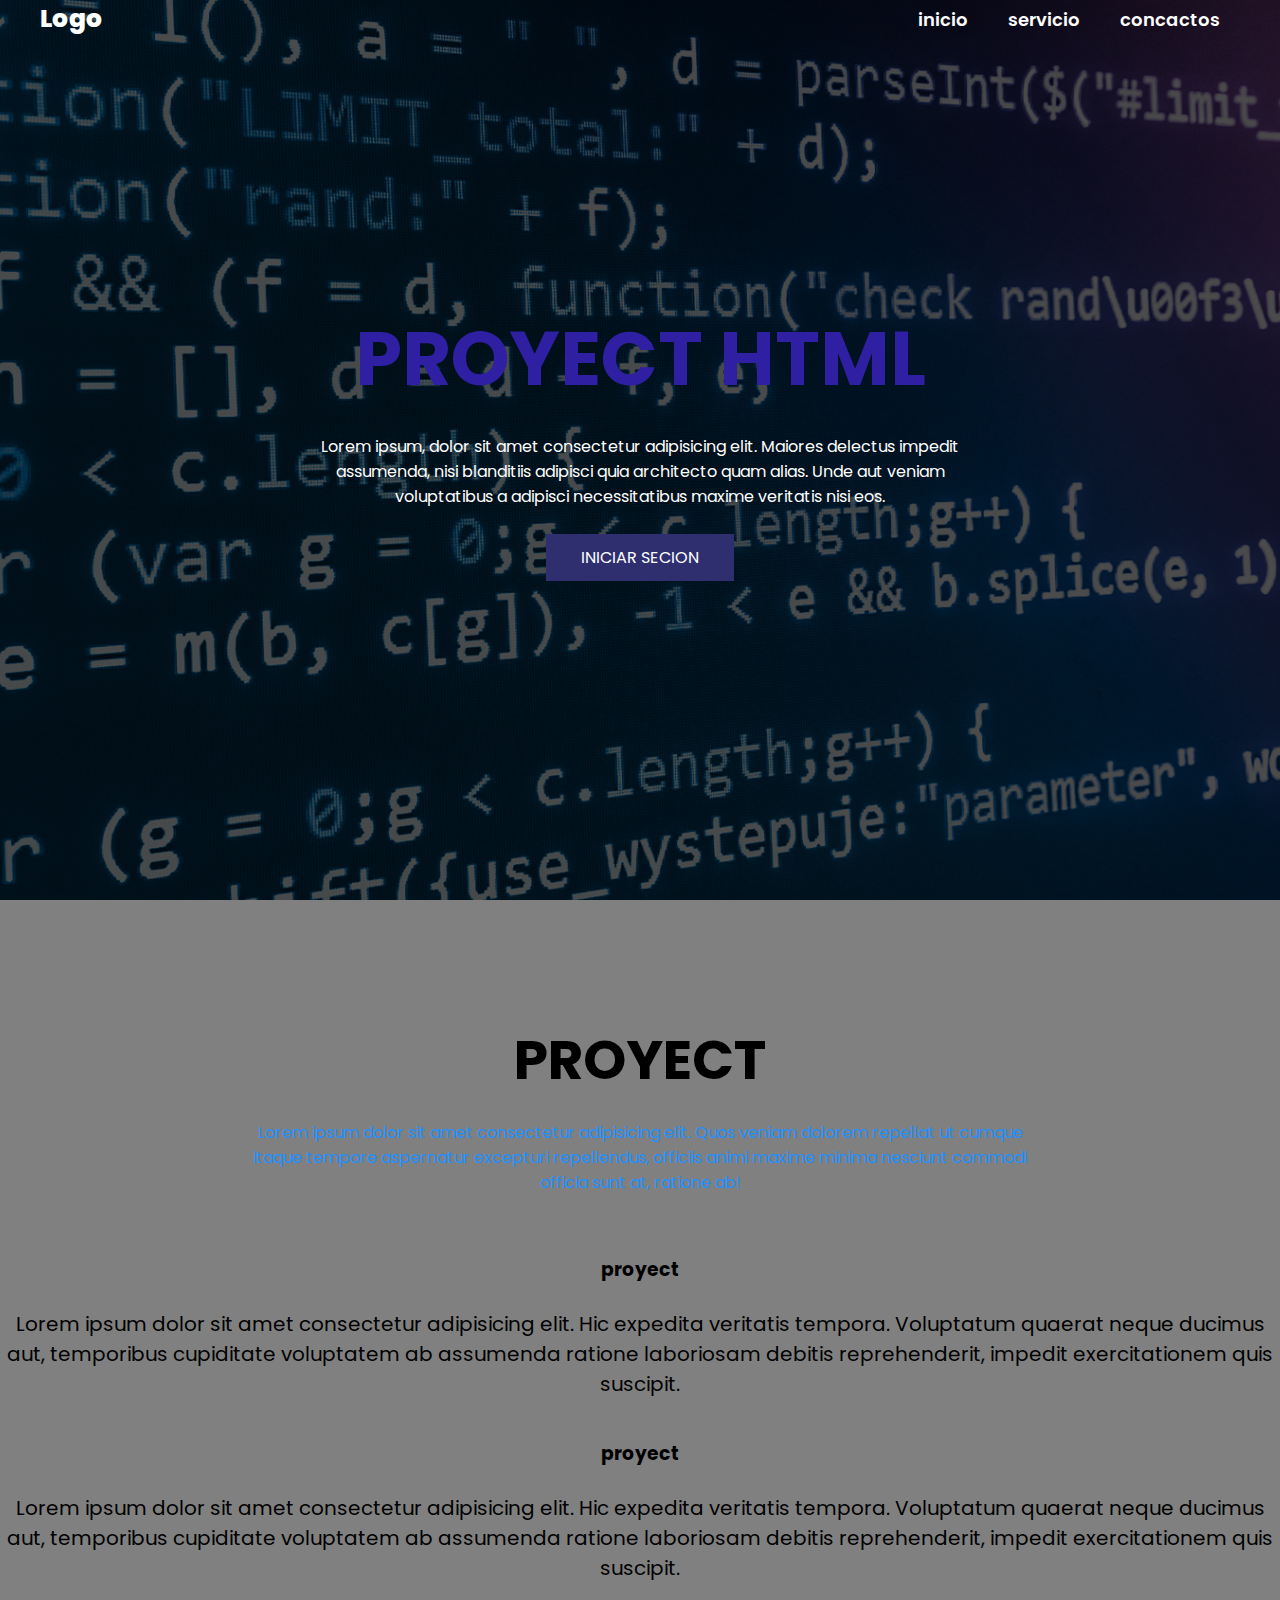
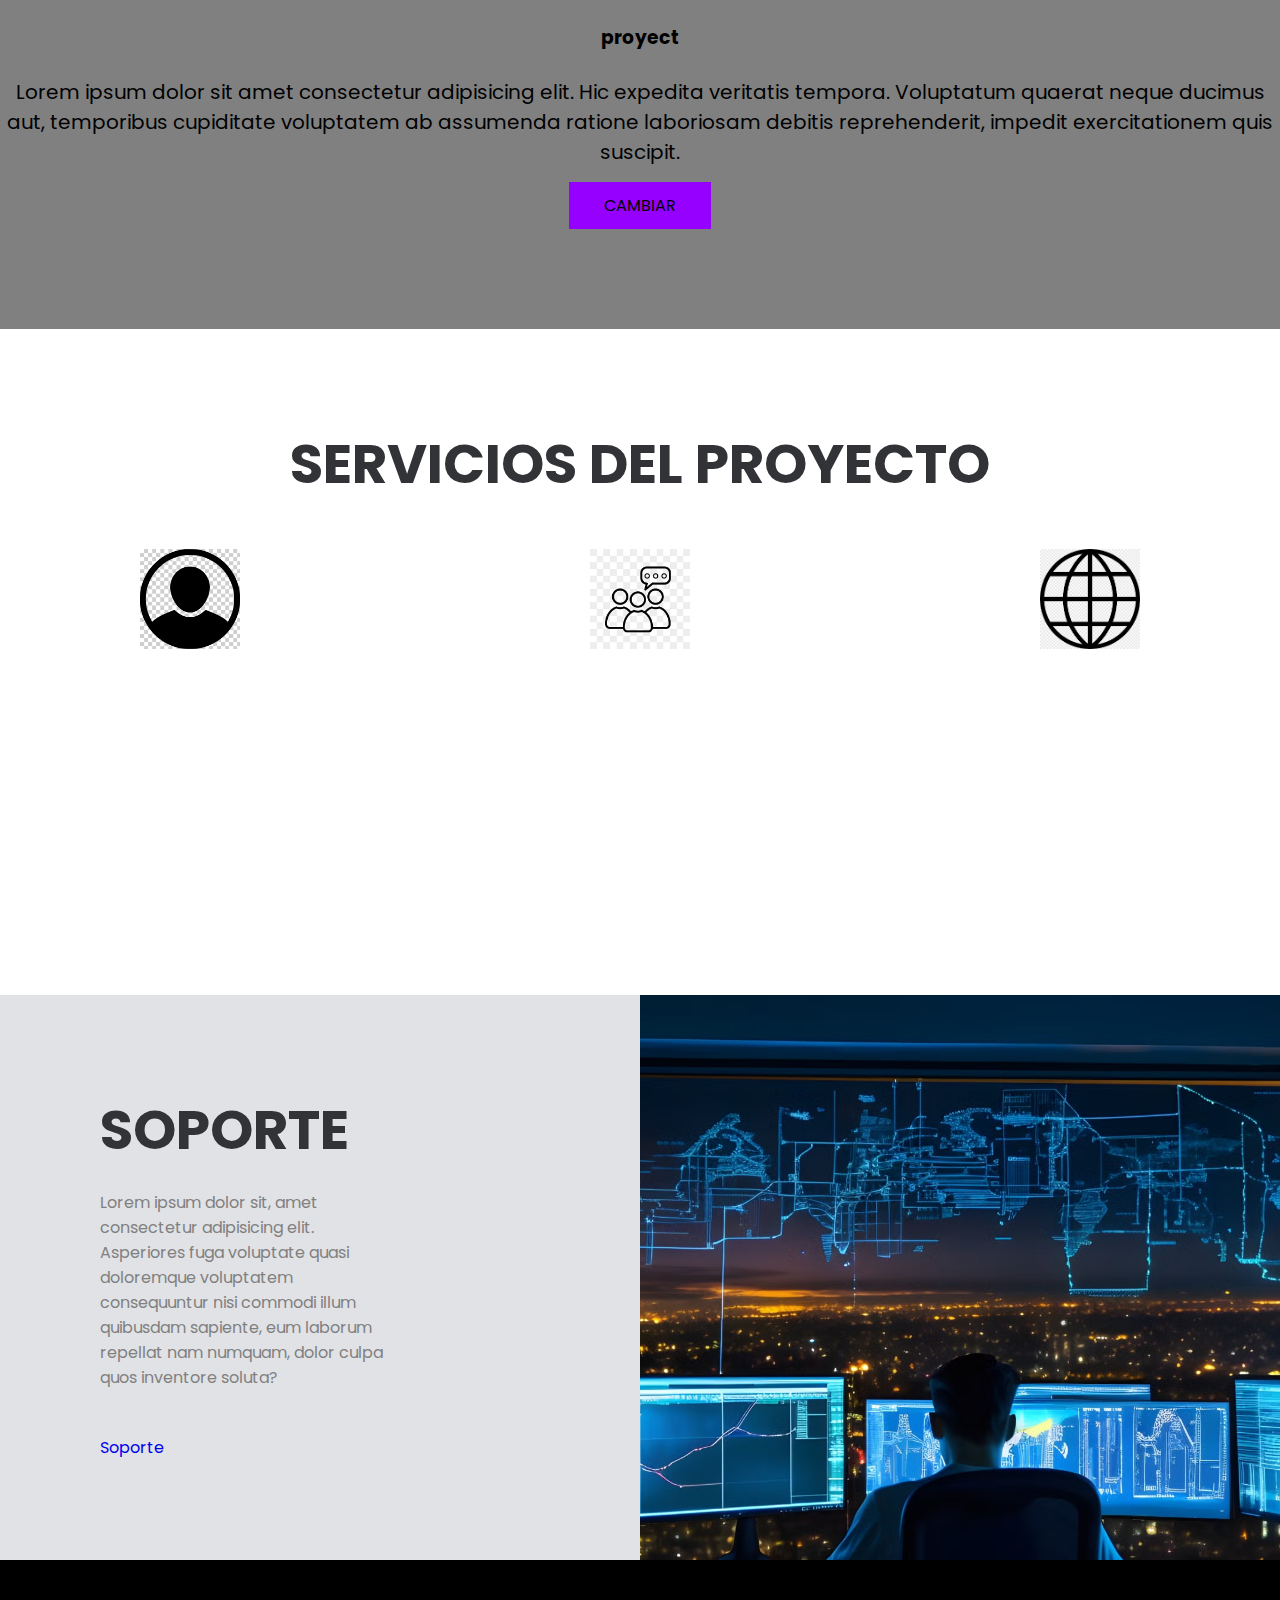
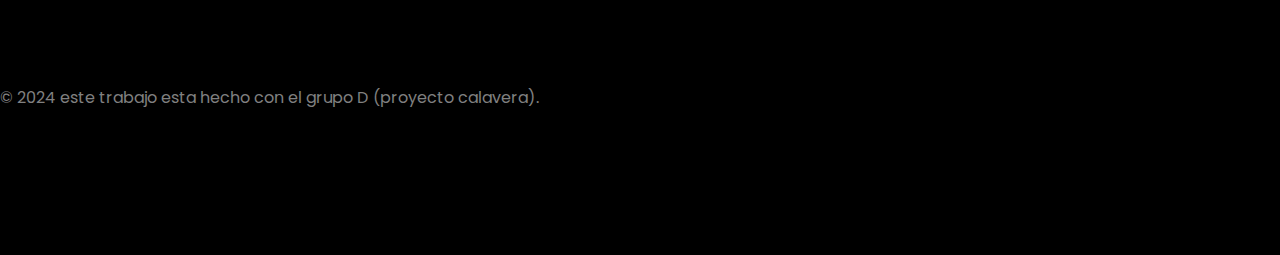
==== pagina tp/index.html @ c9408de6 "publicado el tp" ====
<!DOCTYPE html>
<html lang="en">

<head>
    <meta charset="UTF-8">
    <meta name="viewport" content="width=device-width, initial-scale=1.0">
    <title>Document</title>
    <link rel="stylesheet" href="style.css">
</head>

<body>
    <header class="header">
        <div class="menu container">
            <a href="a" class="logo">Logo</a>
            <input type="checkbox" id="menu" />
            <lebel for="menu">
                <img src="imagenes" class="menu-icono" alt="">
            </lebel>
            <nav class="navbar">
                <ul>
                    <li><a href="#">inicio</a></li>
                    <li><a href="#">servicio</a></li>
                    <li><a href="#">concactos</a></li>
                </ul>
            </nav>
        </div>
        <div class="header-content container">

            <h1>Proyect html</h1>
            <p>
                Lorem ipsum, dolor sit amet consectetur adipisicing elit. Maiores delectus impedit assumenda, nisi
                blanditiis adipisci quia architecto quam alias. Unde aut veniam voluptatibus a adipisci necessitatibus
                maxime veritatis nisi eos.
            </p>
            <a href="#" class="btn-1">Iniciar secion</a>
        </div>
    </header>
<div class="Proyect">
    <section class="Proyect-content">
        <img src="imagenes" alt="">

        <div class="proyect-group">
            <h2>proyect</h2>
            <p class="txt-p">
                Lorem ipsum dolor sit amet consectetur adipisicing elit. Quos veniam dolorem repellat ut cumque itaque
                tempore aspernatur excepturi repellendus, officiis animi maxime minima nesciunt commodi officia sunt at,
                ratione ab!
            </p>

            <div class="proyect-1">
                <img src="imagenes/xd.png." alt="">
                <h3>proyect</h3>
                <p>
                    Lorem ipsum dolor sit amet consectetur adipisicing elit. Hic expedita veritatis tempora. Voluptatum
                    quaerat neque ducimus aut, temporibus cupiditate voluptatem ab assumenda ratione laboriosam debitis
                    reprehenderit, impedit exercitationem quis suscipit.
                </p>
            </div>
            <div class="proyect-1">
                <img src="imagenes/xd.png." alt="">
                <h3>proyect</h3>
                <p>
                    Lorem ipsum dolor sit amet consectetur adipisicing elit. Hic expedita veritatis tempora. Voluptatum
                    quaerat neque ducimus aut, temporibus cupiditate voluptatem ab assumenda ratione laboriosam debitis
                    reprehenderit, impedit exercitationem quis suscipit.
                </p>
            </div>
            <div class="proyect-1">
                <img src="imagenes/xd.png." alt="">
                <h3>proyect</h3>
                <p>
                    Lorem ipsum dolor sit amet consectetur adipisicing elit. Hic expedita veritatis tempora. Voluptatum
                    quaerat neque ducimus aut, temporibus cupiditate voluptatem ab assumenda ratione laboriosam debitis
                    reprehenderit, impedit exercitationem quis suscipit.
                </p>
            </div>
        </div>
        <a href="#" class="btn-2">Cambiar</a>
    </div>
    </section>

    <main class="servicio">
        <div class="servicio-content container">
            <h2>Servicios del proyecto</h2>
            <div class="servicio-group">
            <div class="servicio-1">
                <img src="imagenes/usuario.png" alt="">
                <h3>Servicio 1</h3>
            </div>
            <div class="servicio-1">
                <img src="imagenes/usuarios.png" alt="">
                <h3>Servicio 2</h3>
            </div>
            <div class="servicio-1">
                <img src="imagenes/images.png" alt="">
                <h3>Servicio 3</h3>
            </div>
        </div>
        <p>
            Lorem ipsum, dolor sit amet consectetur adipisicing elit. Commodi ratione dignissimos consectetur ullam
            voluptate quo, et veritatis. Labore atque debitis magni id omnis odit eum fugit perspiciatis inventore? Hic,
            placeat?
        </p>
        <a href="#" class="btn-3">informacion</a>
    </main>

    <section class="general">
        <div class="general-1">
            <h2>Soporte</h2>
            <p>
                Lorem ipsum dolor sit, amet consectetur adipisicing elit. Asperiores fuga voluptate quasi doloremque
                voluptatem consequuntur nisi commodi illum quibusdam sapiente, eum laborum repellat nam numquam, dolor
                culpa quos inventore soluta?
            </p>
            <a href="#" class="btn-4">Soporte</a>
        </div>
            <div class="general-2"></div> 
    </section>
    <footer class="footer">
        <div class="footer-content">
        <p>© 2024 este trabajo esta hecho con el grupo D (proyecto calavera).</p>
    </div>
      </footer>
</body>
</html>
---- pagina tp/style.css ----
@import url('https://fonts.googleapis.com/css2?family=Poppins:wght@400;500;600;700&display=swap');

*{
    margin: 0;
    padding: 0;
    box-sizing: border-box;
    text-decoration: none;
    list-style: none;

}
body{
    font-family: 'Poppins', sans-serif ;
}

.container{
    max-width: 1200px;
    margin: 0 auto;
}

.header{
    background-image: linear-gradient(
        rgba(0,0,0,0.7),
        rgb(0,0,0,0.7)),
        url(imagenes/programa.png);
    background-position: center bottom;
    background-repeat: no-repeat;
    background-size: cover;
    min-height: 100vh;
    display: flex;
    align-items: center;
}

.menu{
    position: absolute;
    top: 0;
    left: 0;
    right: 0;
    display: flex;
    align-items: center;
    justify-content: space-between;
}

.logo{
    color: white;
    font-size:  25px;
    font-weight: 800;
}

.menu .navbar ul li {
    position: relative;
    float: left;

}

.menu .navbar ul li a {
    font-size: 18px;
    padding: 20px;
    color:white;
    display: white;
    font-weight: 600;
}

.menu .navbar ul li a:hover{
    color: green;
}

#menu{
    display: none;
}

.menu-icono{
    width: 25px;
}

.menu label{
    cursor: pointer;
    display: none;
}

.header-content{
    text-align: center;
}

.header-content h1{
    font-size: 75px;
    line-height: 80px;
    color: rgb(47, 32, 163);
    text-transform: uppercase;
    margin-bottom: 35px;
}

.header-content p{
    font-size: 16px;
    color: white;
    padding: 0 250px;
    margin-bottom: 25px;
}

.btn-1{
    display: inline-block;
    padding: 11px 35px;
    background-color: rgb(47, 47, 112);
    color: white;
    text-transform: uppercase;
}

.btn-1:hover{
    color:slategray;
}

.Proyect{
    padding: 100px 0;
    background-color: gray;
}

.Proyect-content{
    text-align: center;
}

.Proyect-content h2{
    font-size: 55px;
    line-height: 70px;
    color: black;
    text-transform: uppercase;
    padding: 0 250px;
    margin-bottom: 15px;
}

.txt-p{
    font-size: 16px;
    color: dodgerblue;
    padding: 0 250px;
    margin-bottom: 35px;
}

.Proyect-group{
    display: flex;
    justify-content: space-between;
    margin-bottom: 50px;
}

.Proyect-1{
    padding: 0 25px;
}

.proyect-1 img{
    width: 150px;
} 

.Proyect-img{
    position:absolute;
    top: 0;
    right: 0;
}

.Proyect-1 h3{
    color: black;
    font-size: 20px;
    margin-bottom: 15px;
}
.proyect-1 p{
    color: black;
    font-size: 20px;
    margin-bottom: 15px;
}

.btn-2{
    display: inline-block;
    padding: 11px 35px;
    background-color: rgb(149, 0, 255);
    color: black;
    text-transform: uppercase;
}

.btn-2:hover{
    color:white;
}

.servicio{
    background-image: linear-gradient(
        rgba(0,0,0,0.10),
        rgba(0,0,0,0.10)),
        url(imagenes/programa2.png);
        background-position: center center;
        background-repeat: no-repeat;
        background-size: cover;
        background-attachment: fixed;
        padding: 100px 0;
}

.servicio-content{
    text-align: center;
}

.servicio-content h2{
    color: #323337;
    font-size: 55px;
    line-height: 70px;
    text-transform: uppercase;
    margin-bottom: 50px;
}

.servicio-content p{
    font-size: 16px;
    color: white;
    margin-bottom: 50px;
    padding: 0 100px;
}

.servicio-group{
    display: flex;
    justify-content: space-between;
    margin-bottom: 50px;
}

.servicio-1{
    padding: 0 100px;
}

.servicio-1 img {
    width: 100px;
    margin-bottom: 15px;
}

.servicio-1 h3{
    color: white;
    font-size: 18px;
}

.btn-3{
    display: inline-block;
    padding: 11px 35px;
    color: white;
    text-transform: uppercase;
}

.btn-3:hover{
    color:blue;
}

.general{
    display: flex;
}

.general-1{
    width: 50%;
    padding: 100px 250px 100px 100px;
    background-color: #e1e2e6;
}

.general-2{
    background-image: url(imagenes/programa3.png);
    background-position: center center;
    background-repeat: no-repeat;
    background-size: cover;
    width: 50%;
}

h2{
    font-size: 55px;
    line-height: 70px;
    color: #323337;
    text-transform: uppercase;
    margin-bottom: 20px;
}

p{
    font-size: 16px;
    color: gray;
    margin: 25px 0 45px 0;
}

footer{
    padding: 100px 0;
    background-color: black;
}

.footer-content{
    display: flex;
    justify-content: space-between;
}
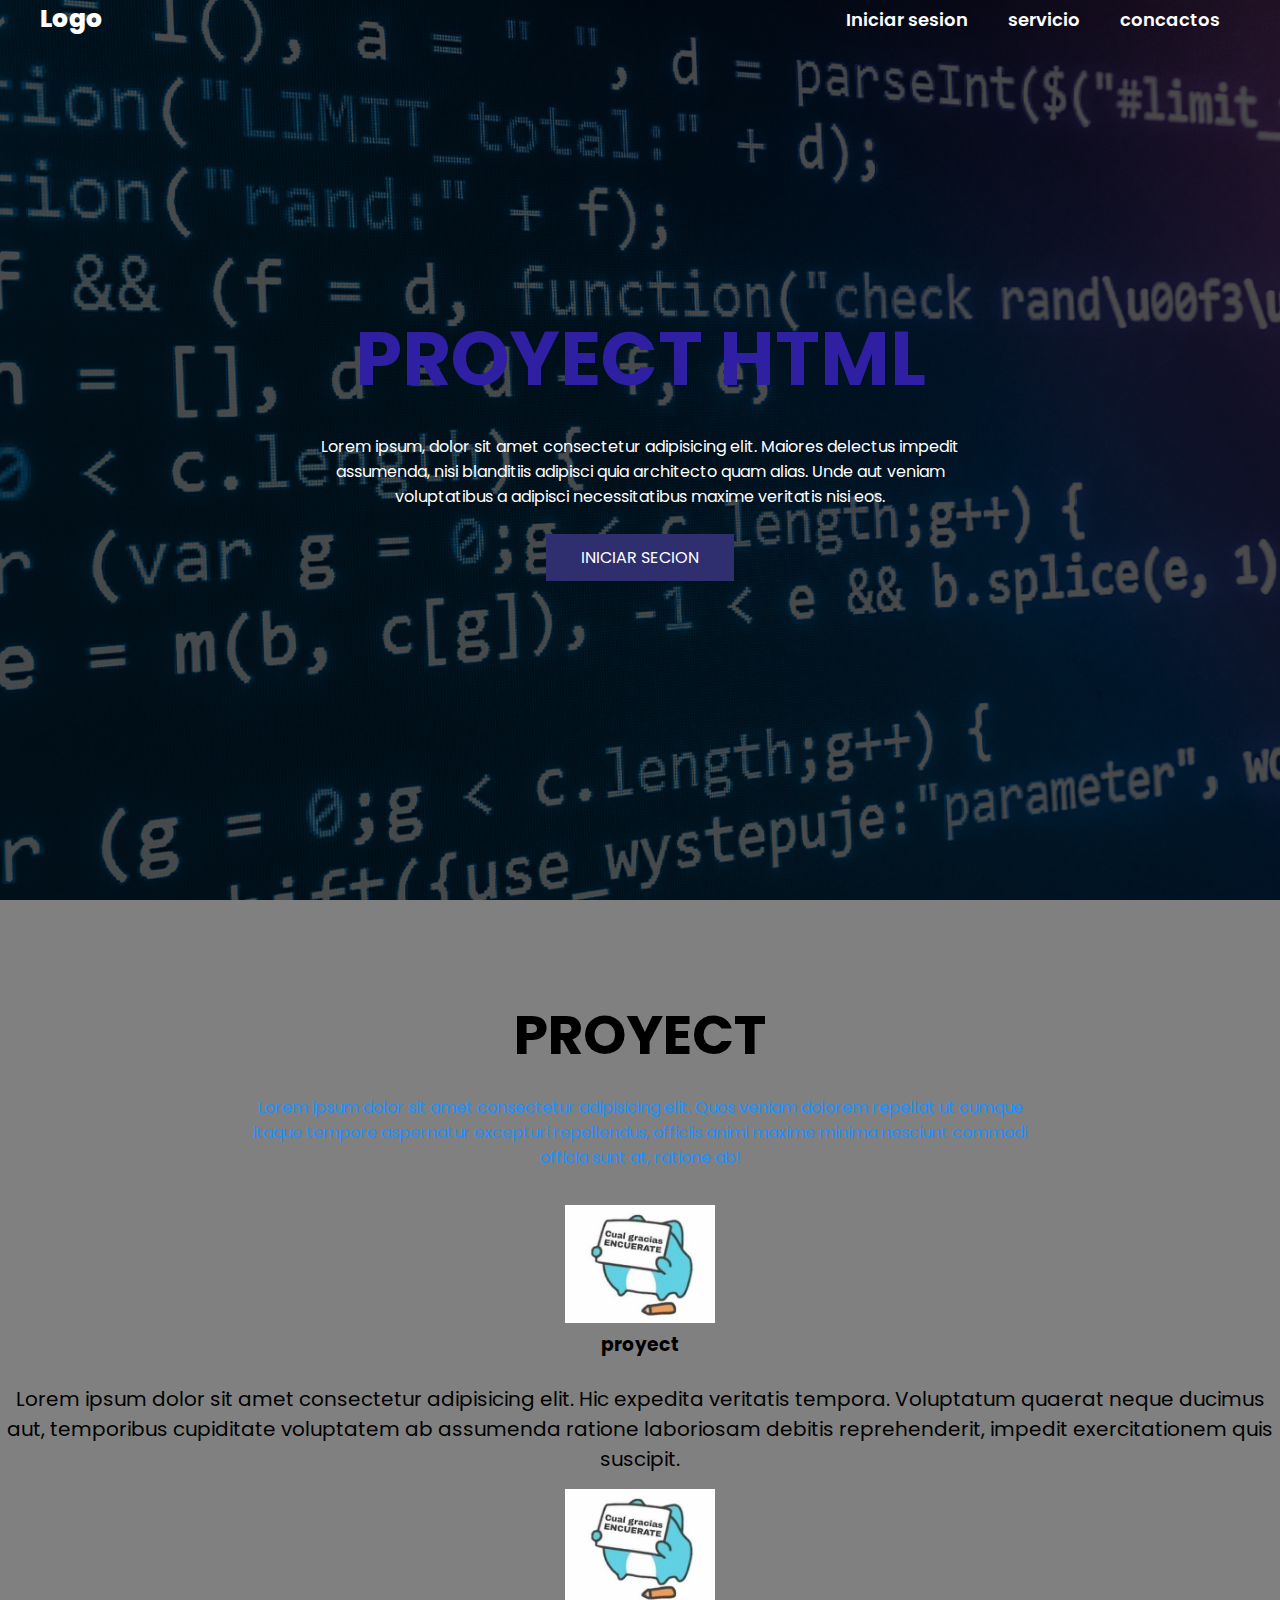
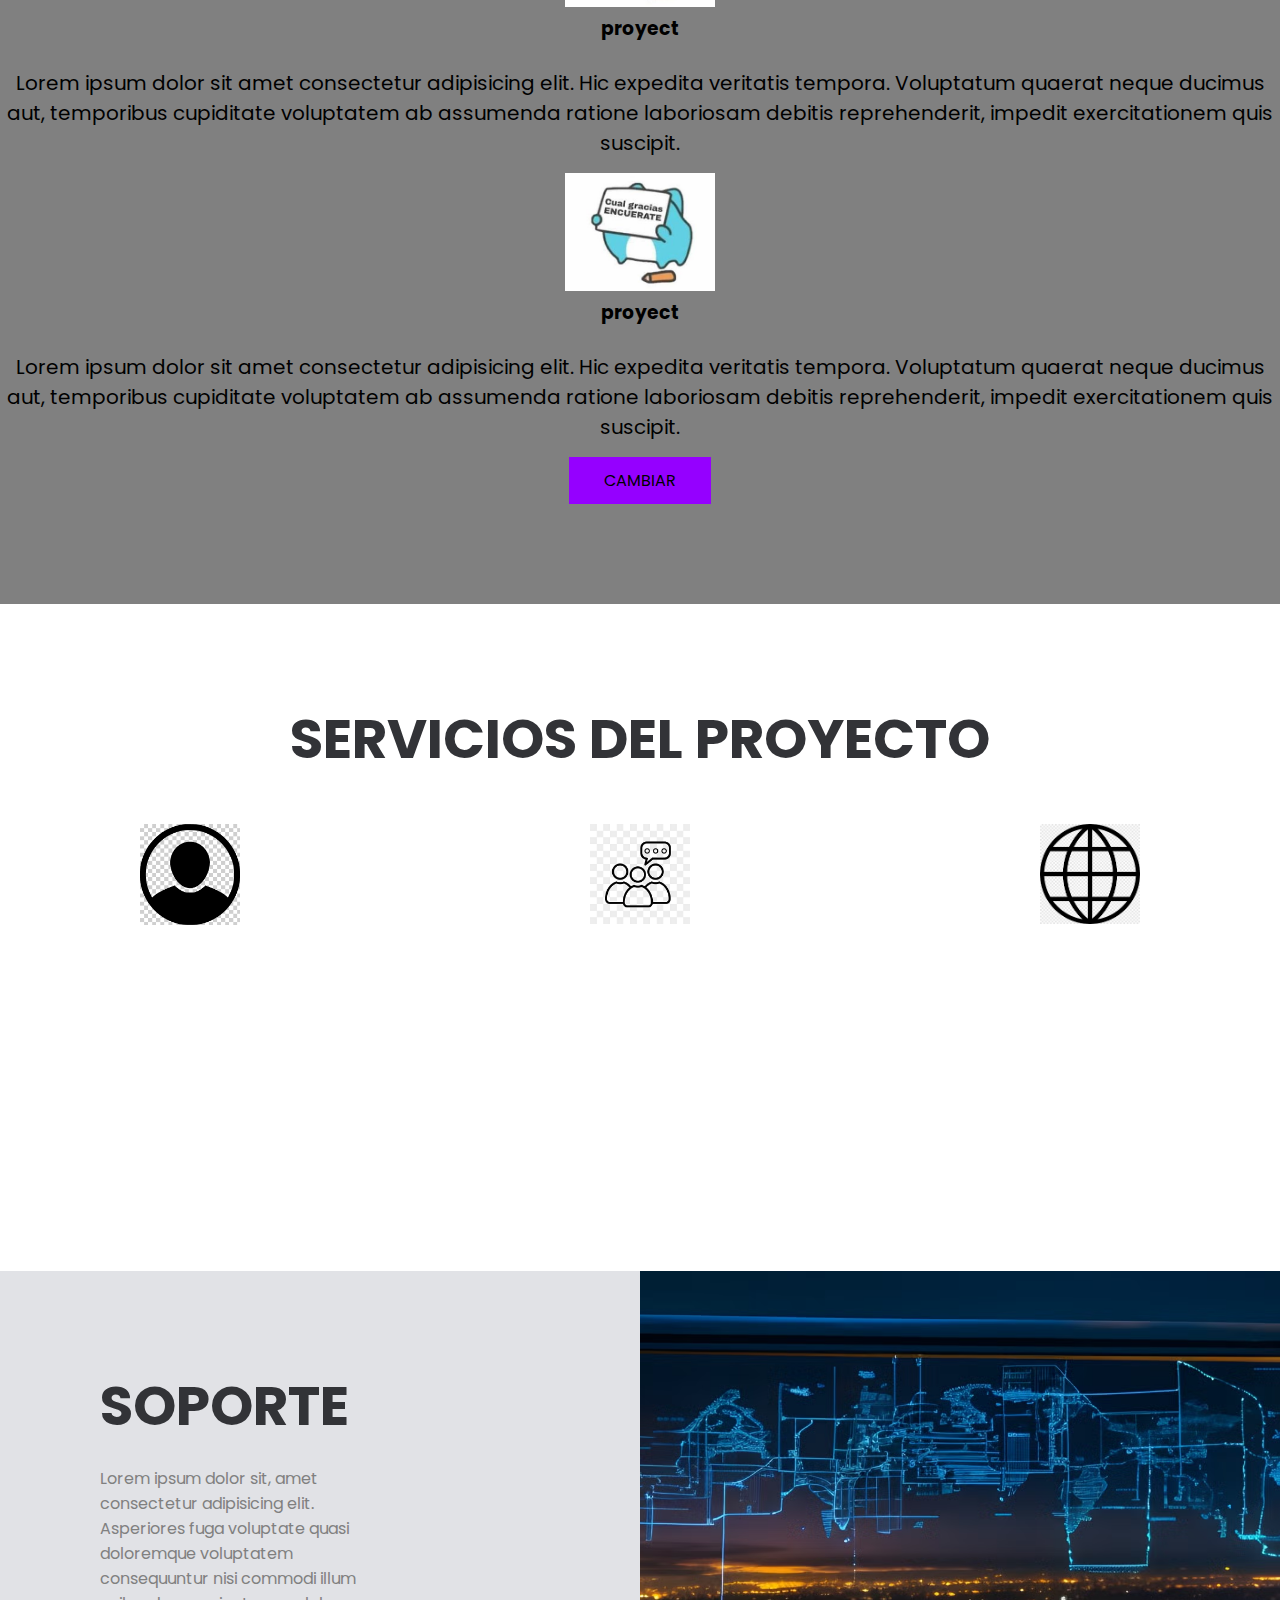
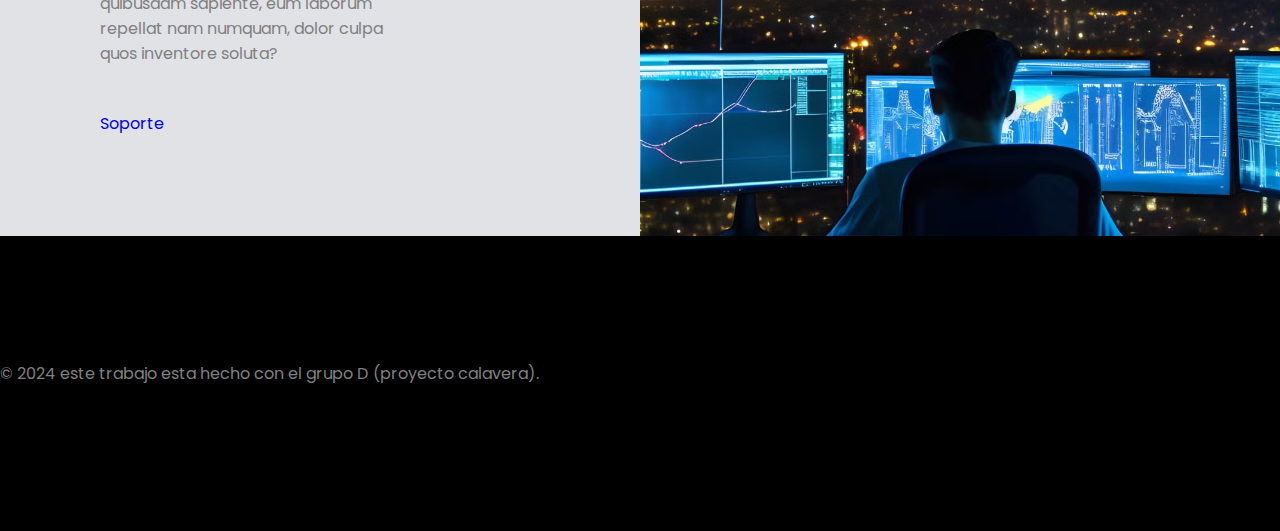
==== commit 17886513: "Nuevos cambios" ====
--- a/pagina tp/index.html
+++ b/pagina tp/index.html
@@ -18,7 +18,7 @@
             </lebel>
             <nav class="navbar">
                 <ul>
-                    <li><a href="#">inicio</a></li>
+                    <li><a href="file:///C:/Users/Usuario%202/Desktop/proyecto/tp-pagina/pagina%20tp/index2.html">Iniciar sesion</a></li>
                     <li><a href="#">servicio</a></li>
                     <li><a href="#">concactos</a></li>
                 </ul>
@@ -32,12 +32,11 @@
                 blanditiis adipisci quia architecto quam alias. Unde aut veniam voluptatibus a adipisci necessitatibus
                 maxime veritatis nisi eos.
             </p>
-            <a href="#" class="btn-1">Iniciar secion</a>
+            <a href="file:///C:/Users/Usuario%202/Desktop/proyecto/tp-pagina/pagina%20tp/index2.html" class="btn-1">Iniciar secion</a>
         </div>
     </header>
 <div class="Proyect">
     <section class="Proyect-content">
-        <img src="imagenes" alt="">
 
         <div class="proyect-group">
             <h2>proyect</h2>
@@ -48,7 +47,7 @@
             </p>
 
             <div class="proyect-1">
-                <img src="imagenes/xd.png." alt="">
+                <img src="imagenes/xd.png" alt="">
                 <h3>proyect</h3>
                 <p>
                     Lorem ipsum dolor sit amet consectetur adipisicing elit. Hic expedita veritatis tempora. Voluptatum
@@ -57,7 +56,7 @@
                 </p>
             </div>
             <div class="proyect-1">
-                <img src="imagenes/xd.png." alt="">
+                <img src="imagenes/xd.png" alt="">
                 <h3>proyect</h3>
                 <p>
                     Lorem ipsum dolor sit amet consectetur adipisicing elit. Hic expedita veritatis tempora. Voluptatum
@@ -66,7 +65,7 @@
                 </p>
             </div>
             <div class="proyect-1">
-                <img src="imagenes/xd.png." alt="">
+                <img src="imagenes/xd.png" alt="">
                 <h3>proyect</h3>
                 <p>
                     Lorem ipsum dolor sit amet consectetur adipisicing elit. Hic expedita veritatis tempora. Voluptatum
--- a/pagina tp/style.css
+++ b/pagina tp/style.css
@@ -278,4 +278,27 @@
 .footer-content{
     display: flex;
     justify-content: space-between;
+}
+
+@keyframes show{
+    from{
+        opacity: 0;
+        scale: 25%;
+    }
+
+    to{
+        opacity: 1;
+        scale: 100%;
+    }
+}
+
+img{
+    view-timeline-name: --image;
+    view-timeline-axis: block;
+
+    animation-timeline: --image;
+    animation-name: show;
+
+    animation-range: entry 25% cover 50%;
+    animation-fill-mode: both;
 }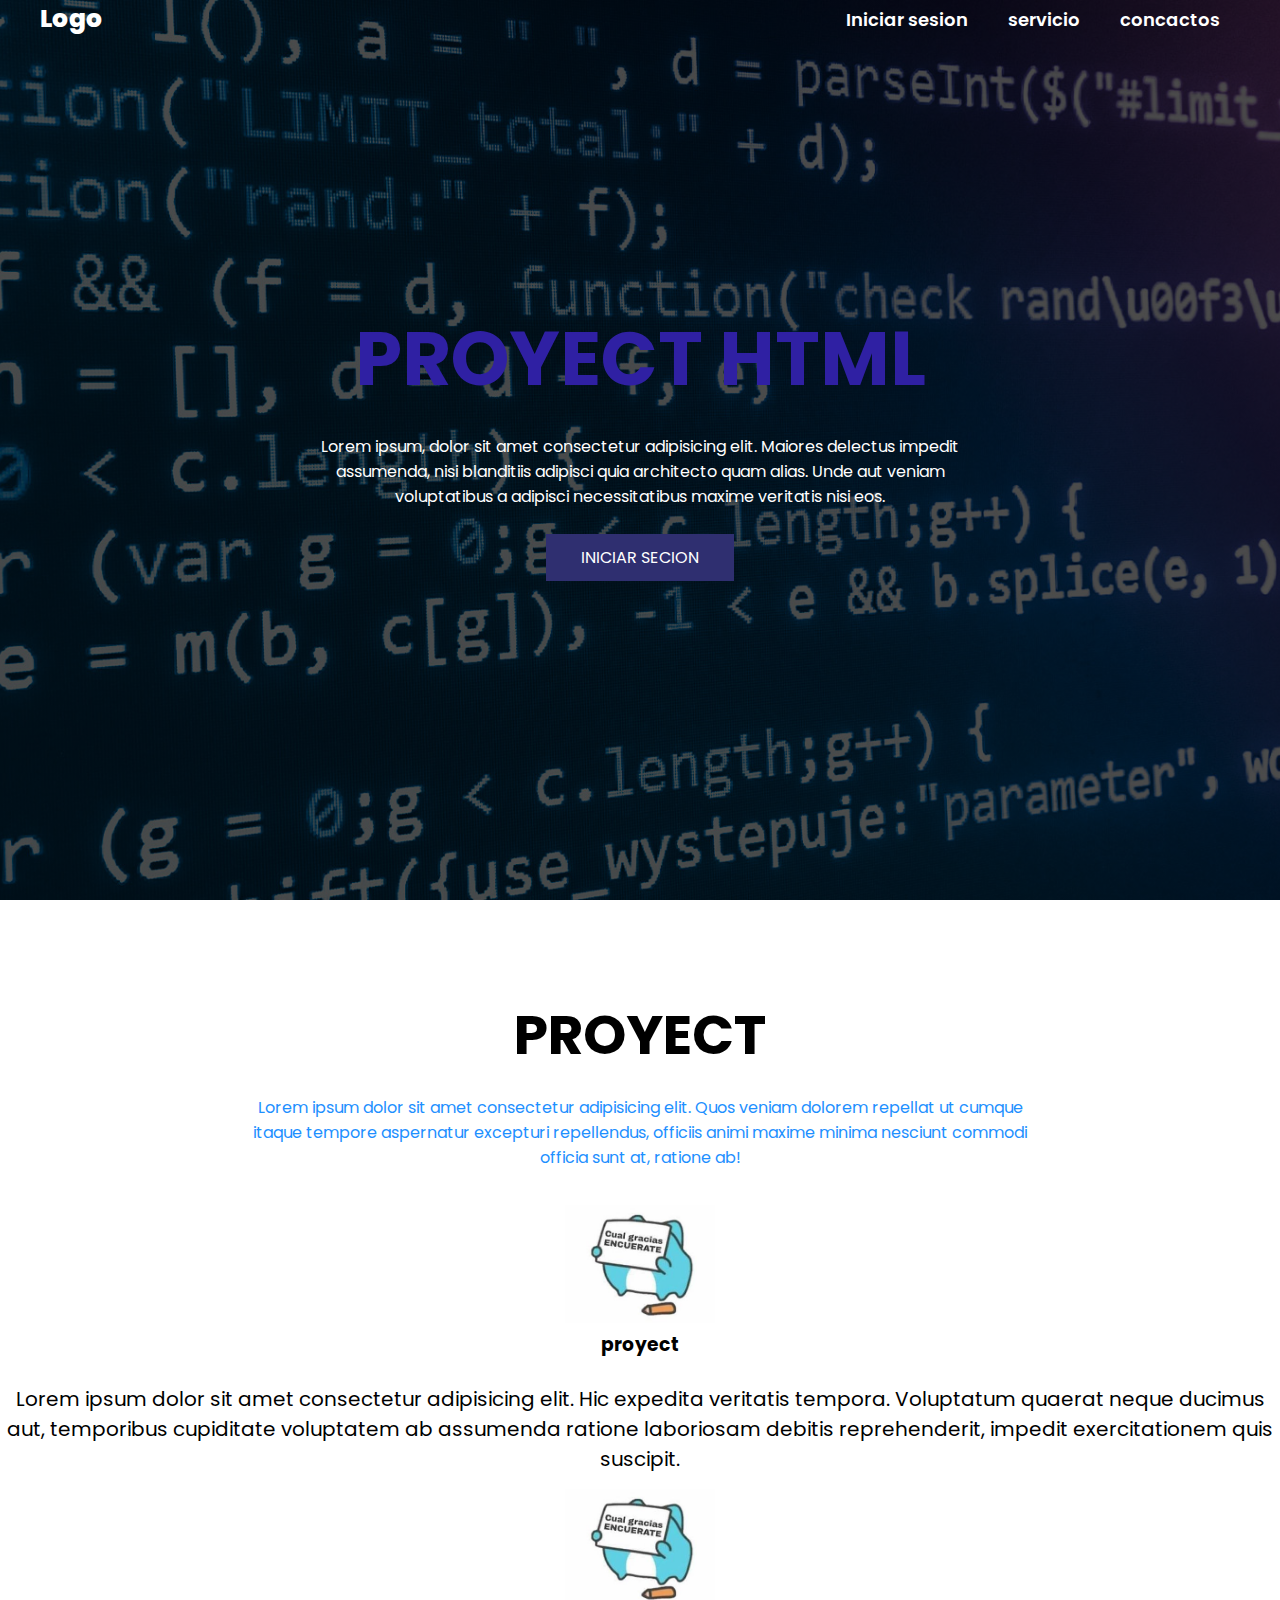
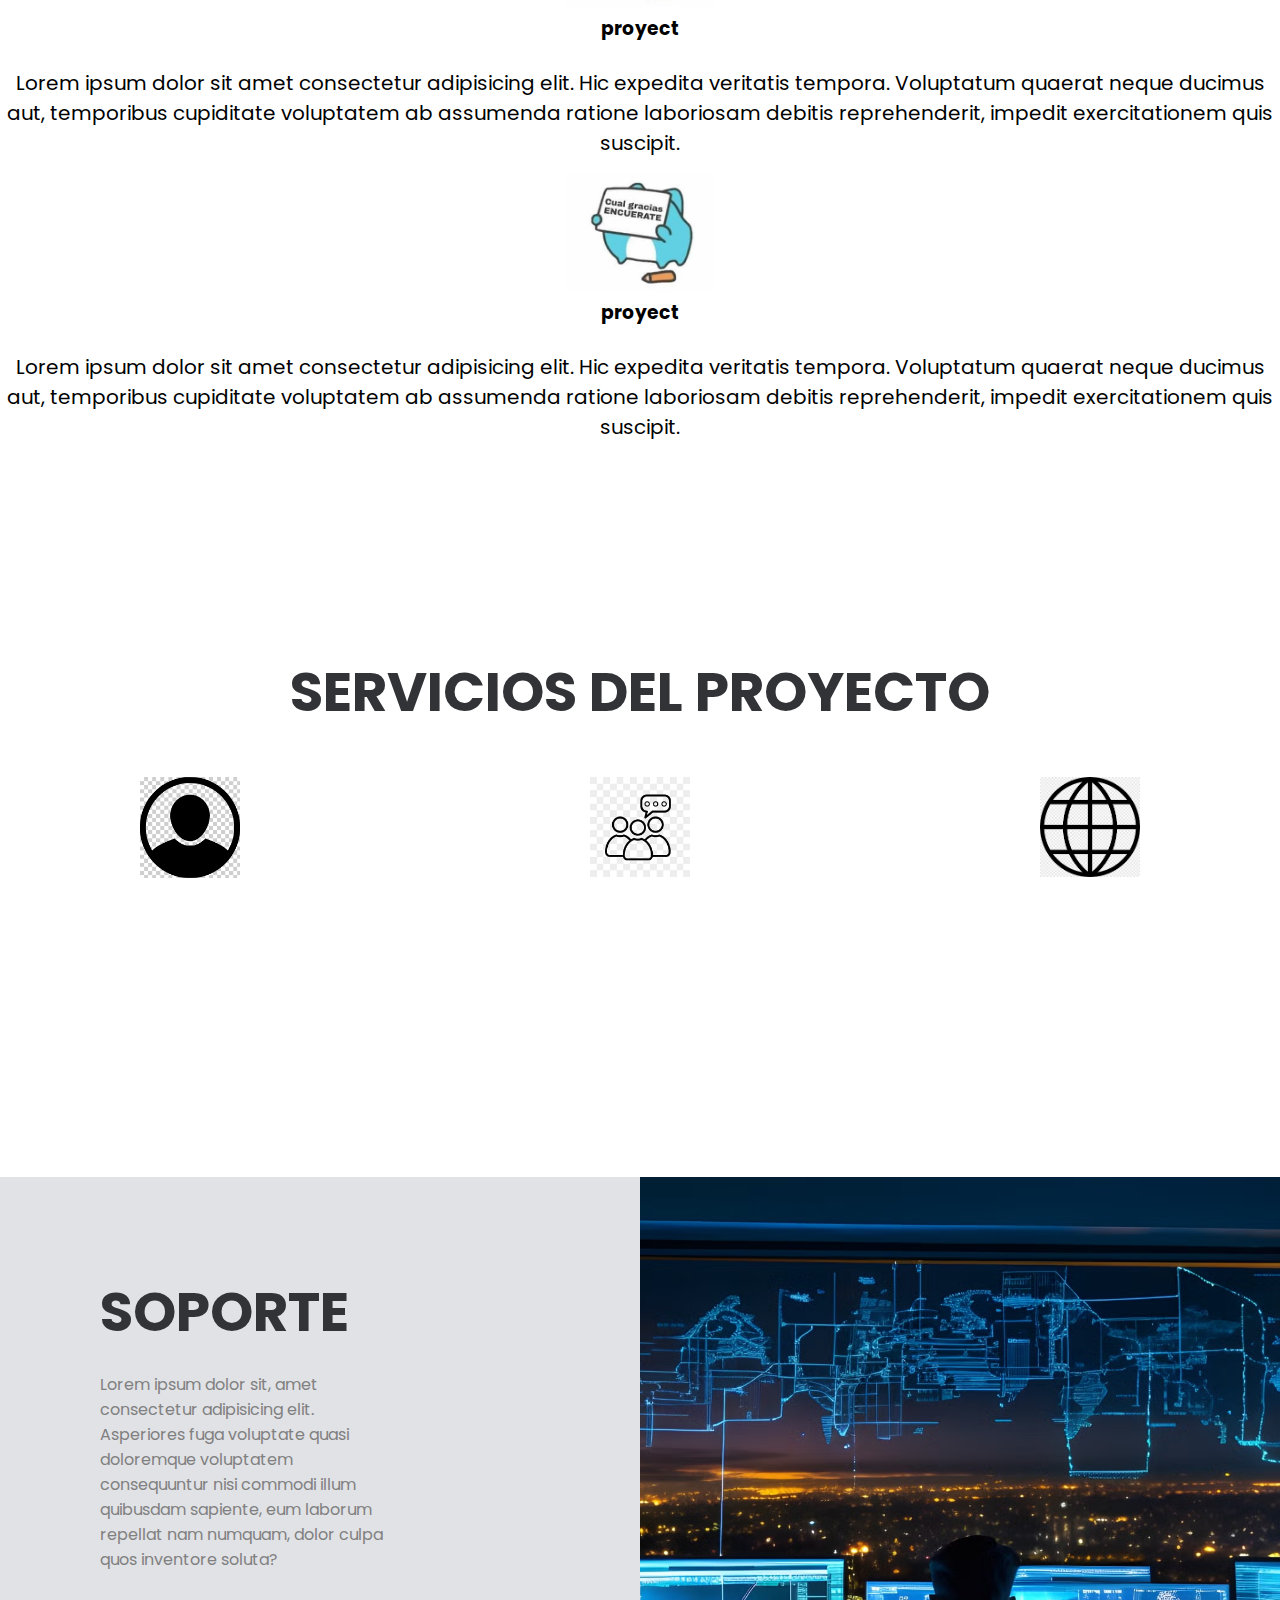
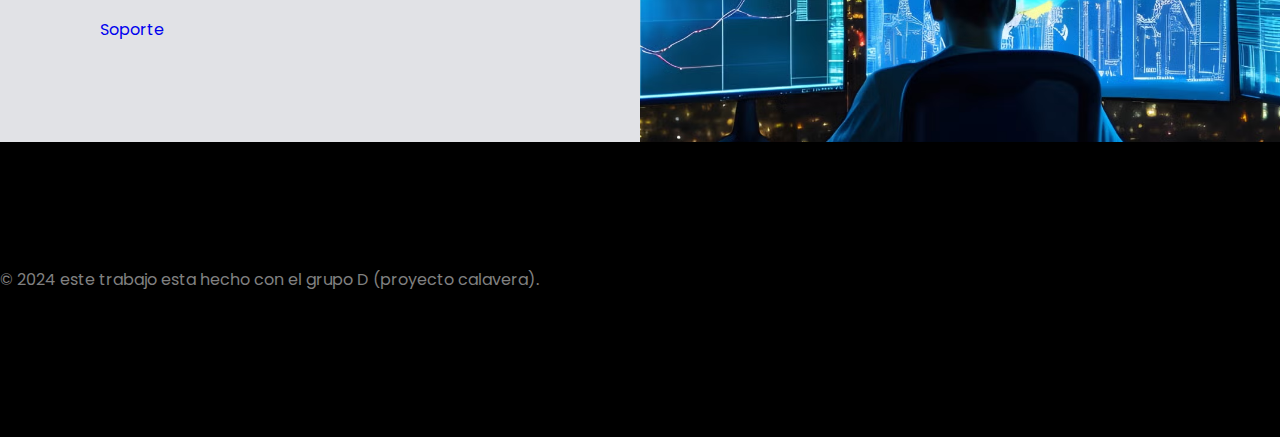
==== commit 60b2dd63: "agregado de mantenimiento y cambia a reservas" ====
--- a/pagina tp/index.html
+++ b/pagina tp/index.html
@@ -18,9 +18,9 @@
             </lebel>
             <nav class="navbar">
                 <ul>
-                    <li><a href="file:///C:/Users/Usuario%202/Desktop/proyecto/tp-pagina/pagina%20tp/index2.html">Iniciar sesion</a></li>
-                    <li><a href="#">servicio</a></li>
-                    <li><a href="#">concactos</a></li>
+                    <li><a href="file:///C:/Users/ET36/Desktop/Nueva%20carpeta/tp-pagina/pagina%20tp/index2.html">Iniciar sesion</a></li>
+                    <li><a href="file:///C:/Users/ET36/Desktop/Nueva%20carpeta/tp-pagina/pagina%20tp/mantenimiento.html#">servicio</a></li>
+                    <li><a href="file:///C:/Users/ET36/Desktop/Nueva%20carpeta/tp-pagina/pagina%20tp/mantenimiento.html">concactos</a></li>
                 </ul>
             </nav>
         </div>
@@ -32,7 +32,7 @@
                 blanditiis adipisci quia architecto quam alias. Unde aut veniam voluptatibus a adipisci necessitatibus
                 maxime veritatis nisi eos.
             </p>
-            <a href="file:///C:/Users/Usuario%202/Desktop/proyecto/tp-pagina/pagina%20tp/index2.html" class="btn-1">Iniciar secion</a>
+            <a href="file:///C:/Users/ET36/Desktop/Nueva%20carpeta/tp-pagina/pagina%20tp/index2.html" class="btn-1">Iniciar secion</a>
         </div>
     </header>
 <div class="Proyect">
@@ -74,7 +74,7 @@
                 </p>
             </div>
         </div>
-        <a href="#" class="btn-2">Cambiar</a>
+        <!-- <a href="#" class="btn-2">Cambiar</a> -->
     </div>
     </section>
 
@@ -100,7 +100,7 @@
             voluptate quo, et veritatis. Labore atque debitis magni id omnis odit eum fugit perspiciatis inventore? Hic,
             placeat?
         </p>
-        <a href="#" class="btn-3">informacion</a>
+        <!-- <a href="#" class="btn-3">informacion</a> -->
     </main>
 
     <section class="general">
@@ -111,7 +111,7 @@
                 voluptatem consequuntur nisi commodi illum quibusdam sapiente, eum laborum repellat nam numquam, dolor
                 culpa quos inventore soluta?
             </p>
-            <a href="#" class="btn-4">Soporte</a>
+            <a href="file:///C:/Users/ET36/Desktop/Nueva%20carpeta/tp-pagina/pagina%20tp/mantenimiento.html" class="btn-4">Soporte</a>
         </div>
             <div class="general-2"></div> 
     </section>
--- a/pagina tp/style.css
+++ b/pagina tp/style.css
@@ -110,7 +110,7 @@
 
 .Proyect{
     padding: 100px 0;
-    background-color: gray;
+    background-color: white;
 }
 
 .Proyect-content{
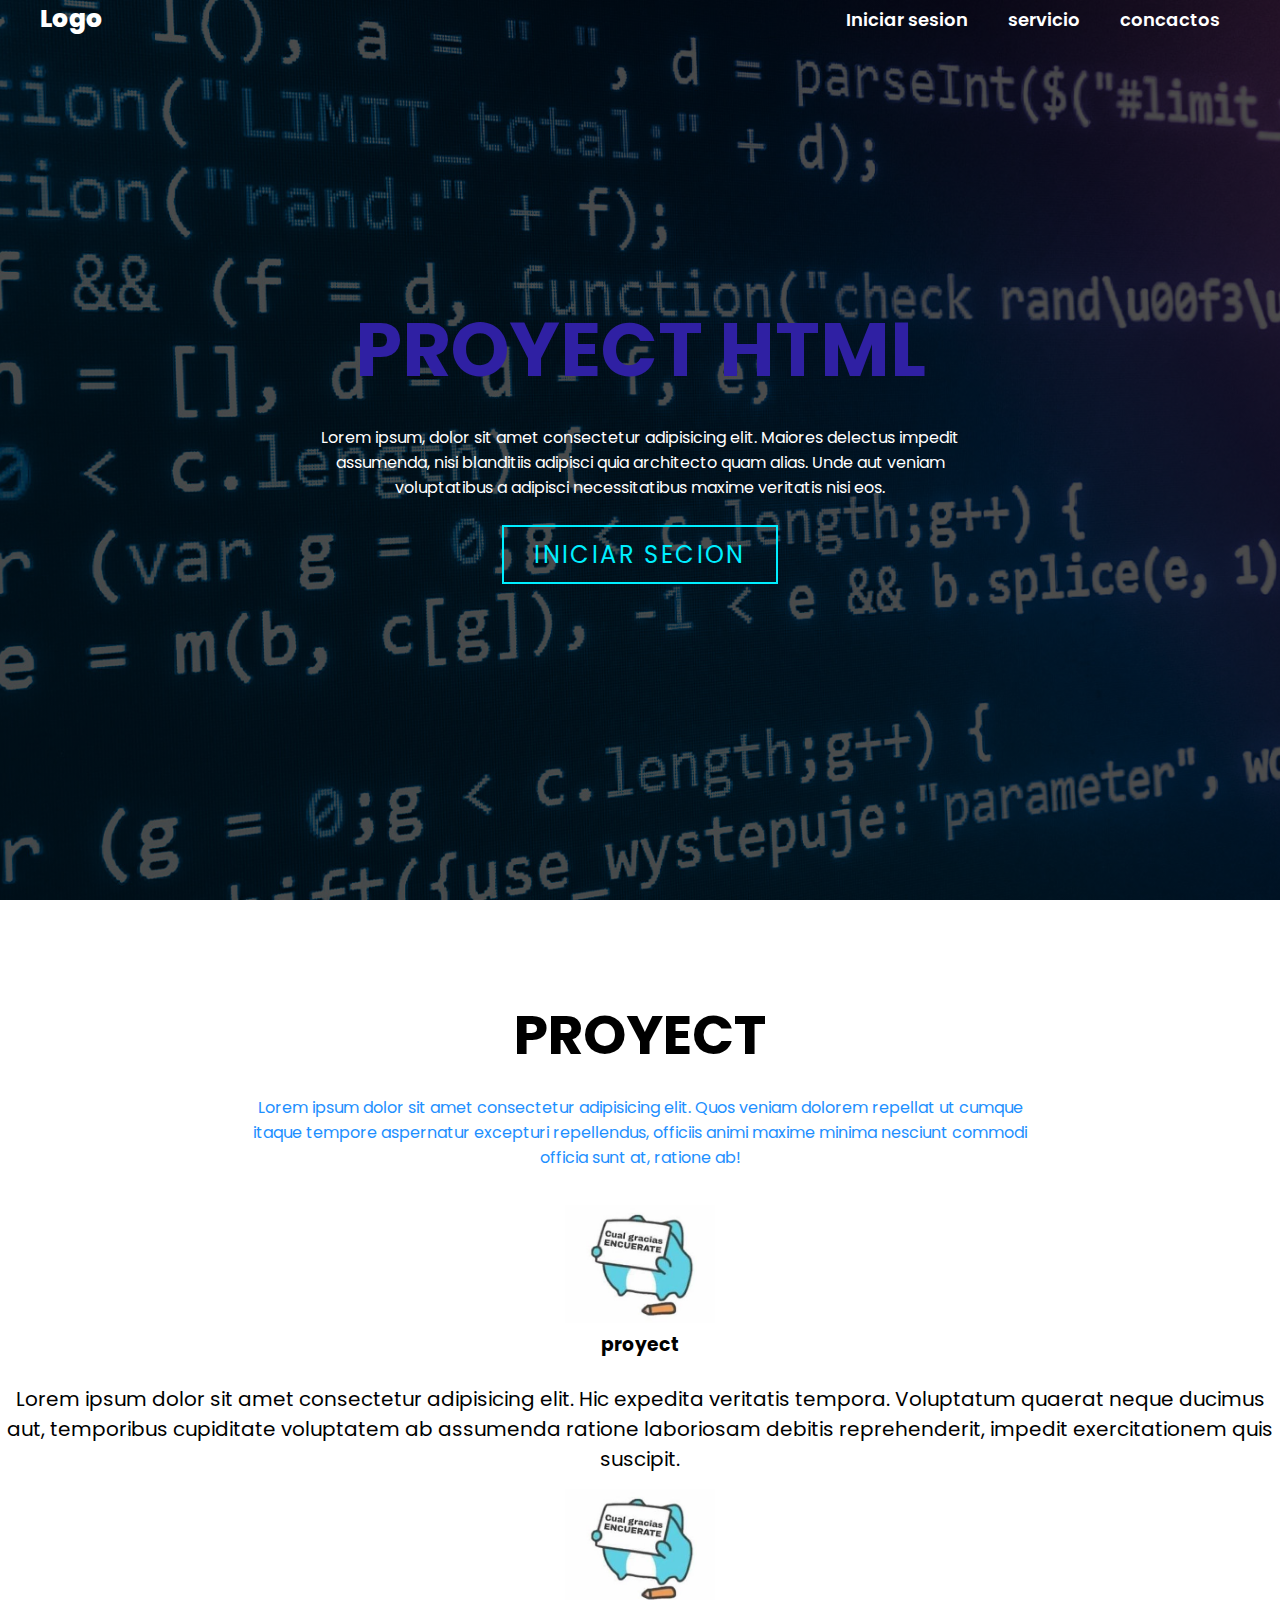
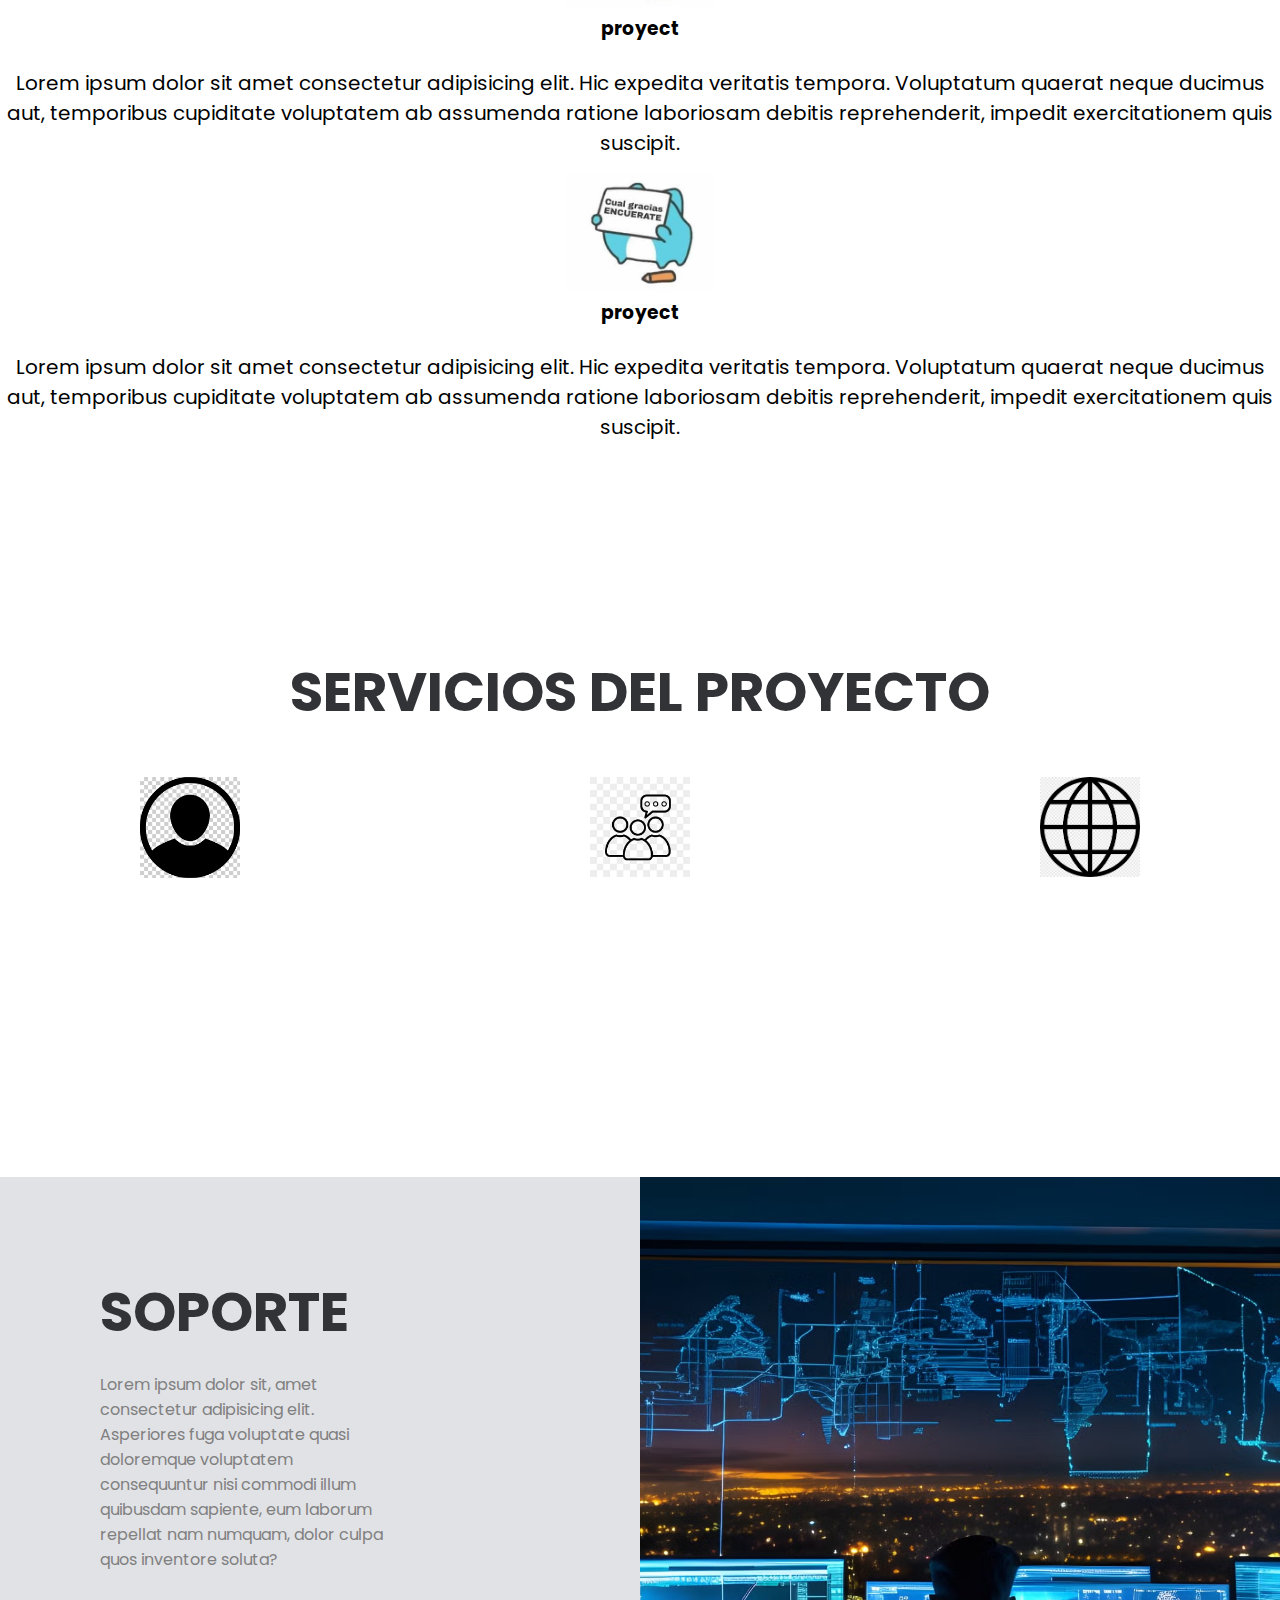
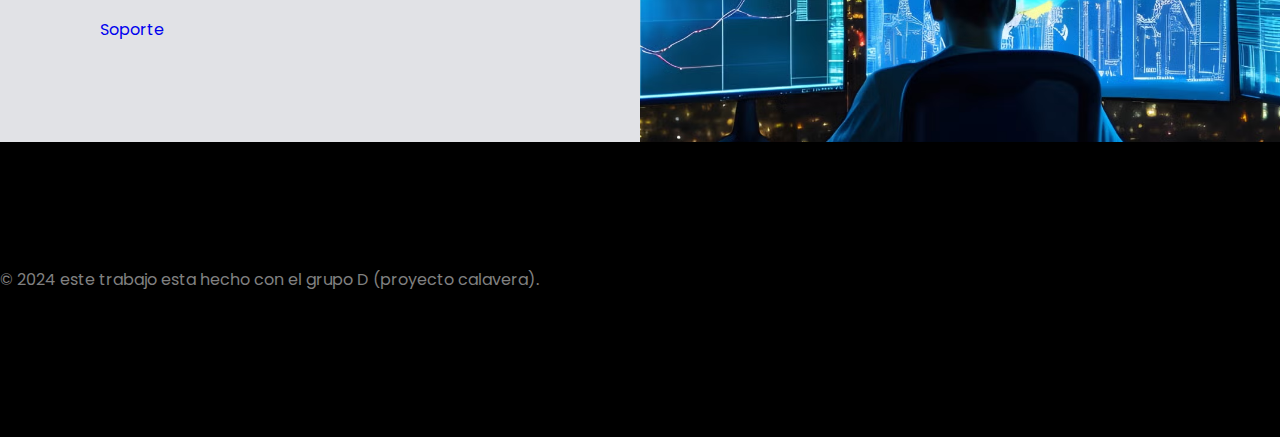
==== commit fa786a49: "nuevos cambios mejora en pagina reserva" ====
--- a/pagina tp/index.html
+++ b/pagina tp/index.html
@@ -4,23 +4,23 @@
 <head>
     <meta charset="UTF-8">
     <meta name="viewport" content="width=device-width, initial-scale=1.0">
-    <title>Document</title>
+    <title>Pagina del proyecto</title>
     <link rel="stylesheet" href="style.css">
 </head>
 
 <body>
     <header class="header">
         <div class="menu container">
-            <a href="a" class="logo">Logo</a>
+            <a href="a" class="logo">Logo<i class="fa-solid fa-bars"></i></a>
             <input type="checkbox" id="menu" />
             <lebel for="menu">
                 <img src="imagenes" class="menu-icono" alt="">
             </lebel>
             <nav class="navbar">
                 <ul>
-                    <li><a href="file:///C:/Users/ET36/Desktop/Nueva%20carpeta/tp-pagina/pagina%20tp/index2.html">Iniciar sesion</a></li>
-                    <li><a href="file:///C:/Users/ET36/Desktop/Nueva%20carpeta/tp-pagina/pagina%20tp/mantenimiento.html#">servicio</a></li>
-                    <li><a href="file:///C:/Users/ET36/Desktop/Nueva%20carpeta/tp-pagina/pagina%20tp/mantenimiento.html">concactos</a></li>
+                    <li><a href="file:///C:/Users/Usuario%202/Desktop/proyecto/tp-pagina/pagina%20tp/index2.html">Iniciar sesion</a></li>
+                    <li><a href="file:///C:/Users/Usuario%202/Desktop/proyecto/tp-pagina/pagina%20tp/mantenimiento.html">servicio</a></li>
+                    <li><a href="file:///C:/Users/Usuario%202/Desktop/proyecto/tp-pagina/pagina%20tp/mantenimiento.html">concactos</a></li>
                 </ul>
             </nav>
         </div>
@@ -32,7 +32,7 @@
                 blanditiis adipisci quia architecto quam alias. Unde aut veniam voluptatibus a adipisci necessitatibus
                 maxime veritatis nisi eos.
             </p>
-            <a href="file:///C:/Users/ET36/Desktop/Nueva%20carpeta/tp-pagina/pagina%20tp/index2.html" class="btn-1">Iniciar secion</a>
+            <a href="file:///C:/Users/Usuario%202/Desktop/proyecto/tp-pagina/pagina%20tp/index2.html" class="btn-1">Iniciar secion</a>
         </div>
     </header>
 <div class="Proyect">
@@ -111,7 +111,7 @@
                 voluptatem consequuntur nisi commodi illum quibusdam sapiente, eum laborum repellat nam numquam, dolor
                 culpa quos inventore soluta?
             </p>
-            <a href="file:///C:/Users/ET36/Desktop/Nueva%20carpeta/tp-pagina/pagina%20tp/mantenimiento.html" class="btn-4">Soporte</a>
+            <a href="file:///C:/Users/Usuario%202/Desktop/proyecto/tp-pagina/pagina%20tp/mantenimiento.html" class="btn-4">Soporte</a>
         </div>
             <div class="general-2"></div> 
     </section>
--- a/pagina tp/style.css
+++ b/pagina tp/style.css
@@ -95,7 +95,7 @@
     padding: 0 250px;
     margin-bottom: 25px;
 }
-
+/*
 .btn-1{
     display: inline-block;
     padding: 11px 35px;
@@ -106,6 +106,46 @@
 
 .btn-1:hover{
     color:slategray;
+}
+*/
+.btn-1 {
+    position: relative;
+    display: inline-block;
+    font-size: 1.5em;
+    letter-spacing: .1em;
+    color: #0ef;
+    text-decoration: none;
+    text-transform: uppercase;
+    border: 2px solid #0ef;
+    padding: 10px 30px;
+    z-index: 1;
+    overflow: hidden;
+    transition: color 1s, box-shadow 1s;
+}
+.btn-1:hover {
+    transition-delay: 0s, 1s;
+    color: #fff;
+    box-shadow:
+        0 0 10px #0ef,
+        0 0 20px #0ef,
+        0 0 40px #0ef,
+        0 0 80px #0ef,
+        0 0 160px #0ef;
+}
+.btn-1::before {
+    content: '';
+    position: absolute;
+    top: 0;
+    left: -50px;
+    width: 0;
+    height: 100%;
+    background: #0ef;
+    transform: skewX(35deg);
+    z-index: -1;
+    transition: 1s;
+}
+.btn-1:hover:before {
+    width: 100%;
 }
 
 .Proyect{
